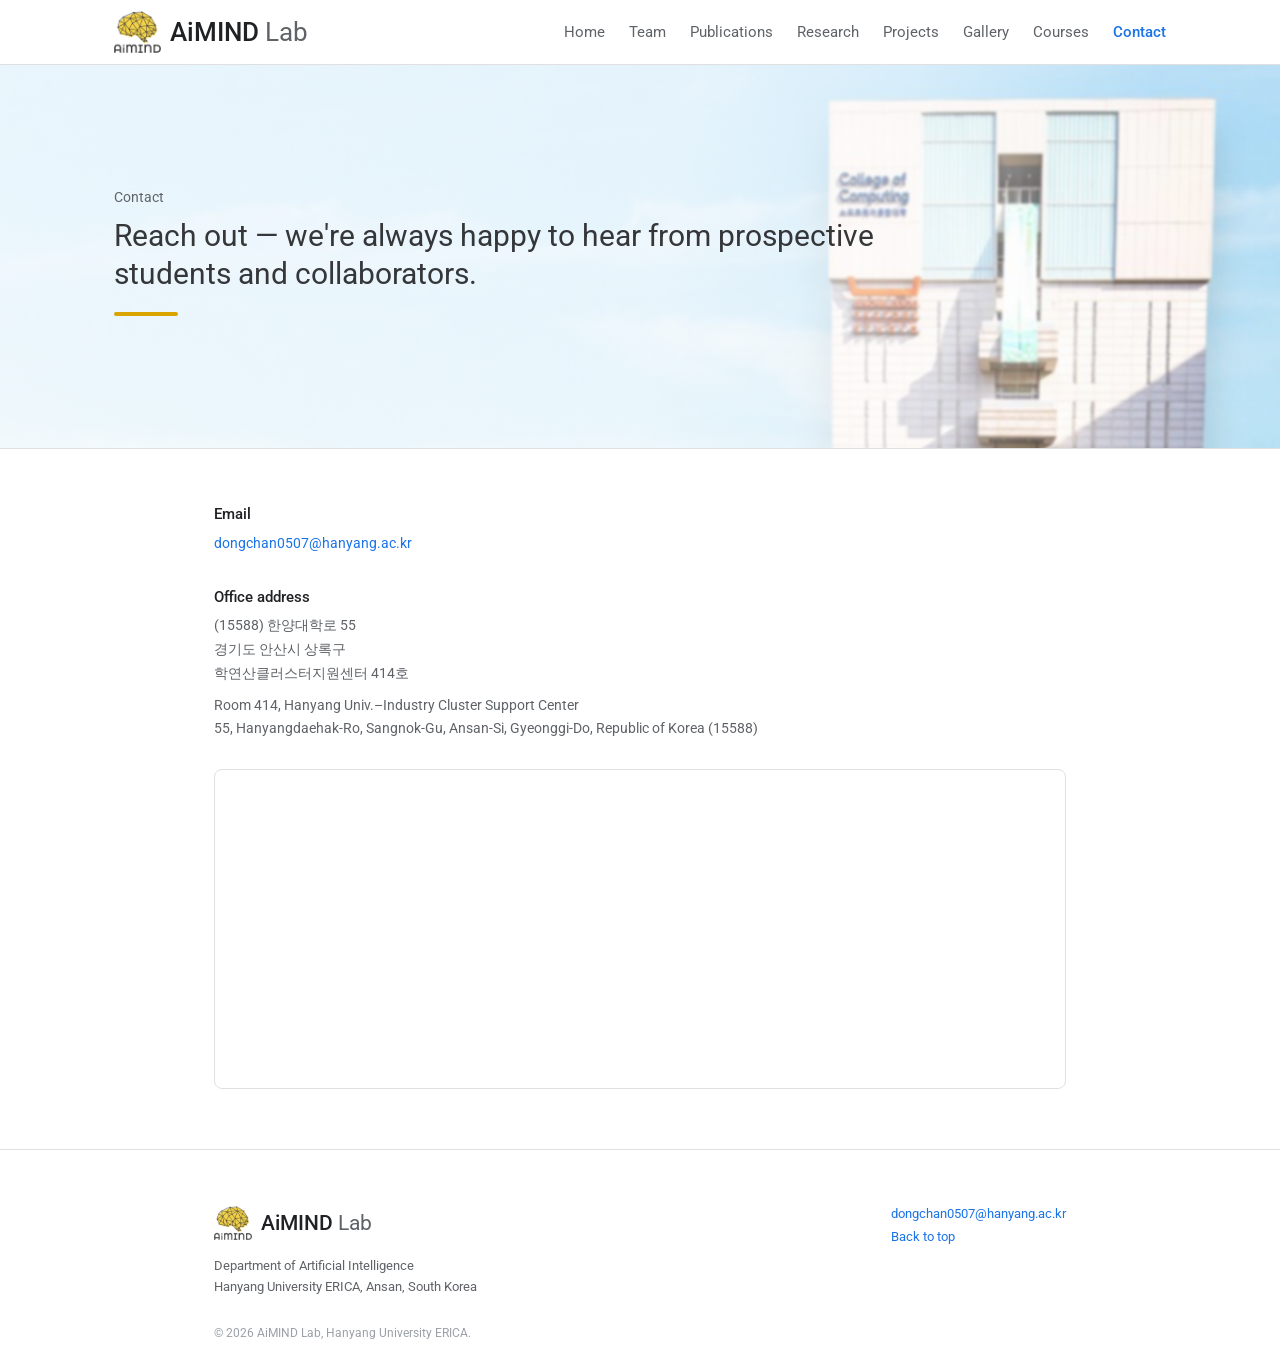
==== contact.html @ 1640345e "Initial site Static site for the AiMIND Lab homepage: 12 pages, one stylesheet, and the 48 images th" ====
<!DOCTYPE html>
<html lang="en">
<head>
<meta charset="UTF-8">
<meta name="viewport" content="width=device-width, initial-scale=1.0">
<title>Contact — AiMIND Lab</title>
<link rel="preconnect" href="https://fonts.googleapis.com">
<link rel="preconnect" href="https://fonts.gstatic.com" crossorigin>
<link href="https://fonts.googleapis.com/css2?family=Roboto:wght@400;500;700&display=swap" rel="stylesheet">
<link rel="stylesheet" href="style.css?v=20260913">
</head>
<body id="top">

<header class="nav">
  <div class="nav-inner">
    <a class="brand" href="index.html"><img src="images/logo.png" alt="AiMIND Lab logo" class="brand-logo">AiMIND<span>Lab</span></a>
    <nav class="nav-links">
      <a href="index.html">Home</a>
      <a href="team.html">Team</a>
      <div class="nav-item-dropdown" tabindex="0">
        <a href="publications.html">Publications</a>
        <div class="dropdown-menu">
          <a href="publications-journal.html">International Journal</a>
          <a href="publications-conference.html">International Conference</a>
          <a href="publications-domestic.html">Domestic Conference</a>
          <a href="publications-patent.html">Patent</a>
        </div>
      </div>
      <a href="research.html">Research</a>
      <a href="projects.html">Projects</a>
      <a href="gallery.html">Gallery</a>
      <a href="courses.html">Courses</a>
      <a href="contact.html" class="active">Contact</a>
    </nav>

  </div>
</header>

<section class="hero hero-photo" style="background-image: url('images/banner.jpg');" role="img" aria-label="Hanyang University ERICA campus banner">
  <div class="hero-inner">
    <div class="hero-text">
      <p class="hero-kicker">Contact</p>
      <h1>Reach out — we're always happy to hear from prospective students and collaborators.</h1>
      <span class="hero-accent" aria-hidden="true"></span>
    </div>
  </div>
</section>

<main>
  <section class="section section-light">
    <div class="section-inner">

      <div class="contact-block" style="margin-top:0;">
        <h3>Email</h3>
        <p><a href="mailto:dongchan0507@hanyang.ac.kr">dongchan0507@hanyang.ac.kr</a></p>
      </div>

      <div class="contact-block">
        <h3>Office address</h3>
        <p>
          (15588) 한양대학로 55<br>
          경기도 안산시 상록구<br>
          학연산클러스터지원센터 414호
        </p>
        <p>
          Room 414, Hanyang Univ.–Industry Cluster Support Center<br>
          55, Hanyangdaehak-Ro, Sangnok-Gu, Ansan-Si, Gyeonggi-Do, Republic of Korea (15588)
        </p>
      </div>

      <iframe class="map-frame" loading="lazy"
        src="https://maps-api-ssl.google.com/maps?hl=en-US&ll=37.296371,126.838963&output=embed&q=37.296371,126.838963&z=17"
        title="AiMIND Lab office location">
      </iframe>

    </div>
  </section>
</main>

<footer id="contact-footer" class="footer">
  <div class="section-inner footer-inner">
    <div>
      <p class="brand brand-footer"><img src="images/logo.png" alt="AiMIND Lab logo" class="brand-logo">AiMIND<span>Lab</span></p>
      <p class="footer-address">Department of Artificial Intelligence<br>Hanyang University ERICA, Ansan, South Korea</p>
    </div>
    <div class="footer-links">
      <a href="mailto:dongchan0507@hanyang.ac.kr">dongchan0507@hanyang.ac.kr</a>
      <a href="#top">Back to top</a>
    </div>
  </div>
  <p class="footer-copy">© 2026 AiMIND Lab, Hanyang University ERICA.</p>
</footer>

<div id="image-lightbox" class="image-lightbox" aria-hidden="true">
  <button class="lightbox-close" type="button" aria-label="Close">×</button>
  <img id="lightbox-image" src="" alt="Expanded view">
</div>
<script>
  (function () {
    const lightbox = document.getElementById('image-lightbox');
    const lightboxImage = document.getElementById('lightbox-image');
    const closeBtn = lightbox.querySelector('.lightbox-close');
    let dragState = null;

    function setOpen(src) {
      lightboxImage.src = src;
      lightbox.classList.add('is-open');
      lightbox.setAttribute('aria-hidden', 'false');
      lightboxImage.style.transform = 'translate(0,0)';
      dragState = null;
    }

    function closeLightbox() {
      lightbox.classList.remove('is-open');
      lightbox.setAttribute('aria-hidden', 'true');
      lightboxImage.src = '';
      lightboxImage.style.transform = 'translate(0,0)';
      dragState = null;
    }

    document.addEventListener('click', function (event) {
      const link = event.target.closest('a[href$=".png"], a[href$=".jpg"], a[href$=".jpeg"], a[href$=".webp"], a[href$=".gif"], a[href$=".bmp"]');
      if (!link) return;
      event.preventDefault();
      setOpen(link.href);
    });

    closeBtn.addEventListener('click', closeLightbox);
    lightbox.addEventListener('click', function (event) {
      if (event.target === lightbox) closeLightbox();
    });
    document.addEventListener('keydown', function (event) {
      if (event.key === 'Escape') closeLightbox();
    });

    lightboxImage.addEventListener('pointerdown', function (event) {
      if (!lightbox.classList.contains('is-open')) return;
      dragState = { startX: event.clientX, startY: event.clientY, dx: 0, dy: 0 };
      lightboxImage.setPointerCapture(event.pointerId);
    });

    lightboxImage.addEventListener('pointermove', function (event) {
      if (!dragState) return;
      const dx = event.clientX - dragState.startX;
      const dy = event.clientY - dragState.startY;
      dragState.dx = dx;
      dragState.dy = dy;
      lightboxImage.style.transform = `translate(${dx}px, ${dy}px)`;
    });

    lightboxImage.addEventListener('pointerup', function () {
      dragState = null;
    });
    lightboxImage.addEventListener('pointerleave', function () {
      dragState = null;
    });
  })();
</script>
</body></html>
---- style.css ----
:root {
  --paper: #FFFFFF;
  --paper-line: #E0E0E0;
  --ink: #202124;
  --ink-soft: #5F6368;
  --blue: #1A73E8;
  --blue-dark: #174EA6;
  --bg-tint: #F8F9FA;

  --font-display: "Roboto", "Segoe UI", sans-serif;
  --font-body: "Roboto", "Segoe UI", sans-serif;
}

* { box-sizing: border-box; }
/* Author `display` rules outrank the UA sheet's [hidden] rule, so scripts
   toggling el.hidden need this to actually hide grid/flex elements. */
[hidden] { display: none !important; }
html {
  scroll-behavior: smooth;
  scroll-padding-top: 88px;
}

body {
  margin: 0;
  font-family: var(--font-body);
  color: var(--ink);
  background: var(--paper);
  -webkit-font-smoothing: antialiased;
}

h1, h2, h3 {
  font-family: var(--font-display);
  margin: 0;
  line-height: 1.25;
  font-weight: 400;
}

p { margin: 0; }

a {
  color: var(--blue);
  text-decoration: none;
}
a:hover { text-decoration: underline; }

.section-inner {
  max-width: 900px;
  margin: 0 auto;
  padding: 56px 24px;
}

/* ---------- NAV ---------- */
.nav {
  position: sticky;
  top: 0;
  z-index: 50;
  background: #FFFFFF;
  border-bottom: 1px solid var(--paper-line);
}

.nav-inner {
  max-width: 1100px;
  margin: 0 auto;
  padding: 11px 24px;
  display: flex;
  align-items: center;
  justify-content: space-between;
}

.brand {
  display: inline-flex;
  align-items: center;
  font-family: var(--font-display);
  font-weight: 500;
  font-size: 26px;
  color: var(--ink);
  text-decoration: none;
}
/* "Lab" is the descriptor, "AiMIND" is the name — so Lab recedes rather than
   taking the accent colour. Blue is reserved for links/actions elsewhere. */
.brand span {
  color: var(--ink-soft);
  font-weight: 400;
  margin-left: 0.24em;   /* inline-flex eats plain whitespace */
}
.brand:hover { text-decoration: none; }

.nav-links {
  display: flex;
  gap: 24px;
  font-size: 15px;
}
.nav-links a {
  color: var(--ink-soft);
  text-decoration: none;
}
.nav-links a:hover { color: var(--blue); text-decoration: none; }
.nav-links a.active { color: var(--blue); font-weight: 500; }

.nav-cta {
  font-size: 15px;
  font-weight: 500;
  white-space: nowrap;
  padding: 9px 20px;
  background: var(--blue);
  color: #fff;
  border-radius: 4px;
}
.nav-cta:hover { background: var(--blue-dark); text-decoration: none; }

/* ---------- HERO ---------- */
.hero {
  background: var(--bg-tint);
  border-bottom: 1px solid var(--paper-line);
}

/* The banner photo sits behind the hero text, the way the original site put
   its page title on the building shot. Two stacked layers: the blurred photo,
   then a scrim that keeps the dark text readable over it. */
.hero-photo {
  position: relative;
  overflow: hidden;
  min-height: clamp(360px, 30vw, 470px);
  display: flex;
  align-items: center;
  background-size: cover;
  background-position: center 45%;
  background-repeat: no-repeat;
}
.hero-photo::before {
  content: "";
  position: absolute;
  inset: -16px;                 /* overscan so the blur cannot fade the edges */
  background-image: inherit;
  background-size: cover;
  background-position: center 45%;
  background-repeat: no-repeat;
  filter: blur(0.8px);
}
.hero-photo::after {
  content: "";
  position: absolute;
  inset: 0;
  background: linear-gradient(100deg,
              rgba(255, 255, 255, .78) 0%,
              rgba(255, 255, 255, .72) 52%,
              rgba(255, 255, 255, .55) 68%,
              rgba(255, 255, 255, .16) 86%,
              rgba(255, 255, 255, .04) 100%);
}
.hero-photo .hero-inner {
  position: relative;
  z-index: 1;
  width: 100%;
}

/* Short gold rule under the title, echoing the original site's accent. */
.hero-accent {
  display: block;
  width: 64px;
  height: 4px;
  border-radius: 2px;
  background: #D9A400;
  margin-top: 20px;
}

.hero-inner {
  max-width: 1100px;
  margin: 0 auto;
  padding: 64px 24px 72px;
  display: grid;
  grid-template-columns: 1fr;   /* single column since the hero graphic was removed */
  gap: 40px;
  align-items: center;
}

.hero-kicker {
  font-size: 14px;
  color: var(--ink-soft);
  margin-bottom: 12px;
}

.hero-photo .hero-text { max-width: 820px; }   /* stop short of the building */

.hero-text h1 {
  font-size: 30px;
  font-weight: 400;
  color: rgba(32, 33, 36, 0.9);
}

.hero-lede {
  margin-top: 20px;
  font-size: 17px;
  line-height: 1.6;
  color: var(--ink-soft);
}

/* Body copy folded in from the old "About the lab" section. */
.hero-about {
  margin-top: 16px;
  font-size: 15px;
  line-height: 1.7;
  color: var(--ink-soft);
}

.hero-actions {
  margin-top: 28px;
  display: flex;
  gap: 12px;
}

.btn {
  display: inline-block;
  padding: 10px 20px;
  border-radius: 4px;
  font-size: 14px;
  font-weight: 500;
  font-family: var(--font-body);
}
.btn:hover { text-decoration: none; }

.btn-primary {
  background: var(--blue);
  color: #fff;
}
.btn-primary:hover { background: var(--blue-dark); }

.btn-ghost {
  border: 1px solid var(--paper-line);
  color: var(--ink);
  background: #fff;
}
.btn-ghost:hover { border-color: var(--blue); color: var(--blue); }

.btn-dark {
  background: var(--blue);
  color: #fff;
}
.btn-dark:hover { background: var(--blue-dark); }

.brand-logo {
  height: 42px;
  width: auto;
  flex: none;
  margin-right: 9px;   /* not `gap` — that would also split AiMIND from Lab */
}


/* ---------- SECTIONS ---------- */
.section-light { background: var(--paper); }
.section-dark  { background: var(--paper); }

.eyebrow {
  font-size: 13px;
  font-weight: 500;
  color: var(--blue);
  margin-bottom: 10px;
}
.eyebrow-light { color: var(--blue); }

.section-title {
  font-size: 26px;
  font-weight: 500;
  max-width: 26ch;
  color: var(--ink);
}
.section-title-light { color: var(--ink); }
.section-title-dark { color: var(--ink); }

.section-body {
  margin-top: 18px;
  font-size: 15px;
  line-height: 1.7;
  color: var(--ink-soft);
  max-width: 65ch;
}
.section-body-dark { color: var(--ink-soft); }

/* ---------- RESEARCH GRID (card style like the original) ---------- */
.research-list {
  margin-top: 36px;
  display: grid;
  grid-template-columns: repeat(2, 1fr);
  gap: 20px;
  border-top: none;
}

.research-row {
  display: block;
  padding: 0 0 24px;
  border: 1px solid var(--paper-line);
  border-radius: 8px;
  background: #fff;
  overflow: hidden;
}

.research-img {
  width: 100%;
  height: 200px;
  object-fit: contain;
  background: #fff;   /* the illustrations are white; a tint showed as grey bands */
  display: block;
  margin-bottom: 18px;
}

.research-row .research-body {
  padding: 0 24px;
}

.research-tag {
  display: inline-block;
  font-family: var(--font-display);
  font-size: 13px;
  font-weight: 500;
  color: var(--blue);
  letter-spacing: 0.02em;
  margin-bottom: 8px;
}

.research-tag-row {
  display: flex;
  align-items: center;
  flex-wrap: wrap;
  gap: 8px;
  margin-bottom: 10px;
}

.research-area-head h2 {
  display: inline-flex;
  align-items: center;
  gap: 10px;
  flex-wrap: wrap;
}

.research-body h3 {
  font-size: 17px;
  font-weight: 500;
  color: var(--ink);
}

.research-body p {
  margin-top: 8px;
  font-size: 14px;
  line-height: 1.6;
  color: var(--ink-soft);
}

/* ---------- RESEARCH DETAIL PAGE ---------- */
.research-area { padding: 52px 0 44px; }
/* Clear rule between the four areas — --paper-line is too faint at this scale. */
.research-area + .research-area { border-top: 2px solid #CFD4DA; }
.research-area:first-of-type { padding-top: 4px; }
.research-area:last-of-type { padding-bottom: 8px; }

.research-area-head .research-tag { margin-bottom: 10px; }
.research-area-head .research-tag-row {
  margin-bottom: 8px;
}
.research-area-head h2 {
  font-size: 24px;
  font-weight: 500;
  color: var(--ink);
}
.research-area-lede {
  margin-top: 10px;
  font-size: 15px;
  line-height: 1.65;
  color: var(--ink-soft);
  max-width: 62ch;
}

.research-area-featured {
  padding: 24px 22px 16px;
  border: 1px solid rgba(17, 67, 120, 0.12);
  border-radius: 14px;
  background: linear-gradient(180deg, rgba(17, 67, 120, 0.025), rgba(17, 67, 120, 0.01));
}

/* A plain label, not a badge: the filled gold pill was the only decorated
   element on a page whose other tags are flat text, so it read as an
   ornament rather than as information. The rule before it does the
   separating that the pill shape used to. */
.research-tag-flagship {
  display: inline-block;
  font-size: 12px;
  font-weight: 500;
  letter-spacing: 0.08em;
  text-transform: uppercase;
  color: var(--ink-soft);
  border-left: 1px solid var(--paper-line);
  padding-left: 9px;
}

/* Illustration beside the topic list rather than floating above it. */
.research-area-main {
  display: grid;
  grid-template-columns: 175px 1fr;
  gap: 28px;
  align-items: start;
  margin-top: 26px;
}
.research-lead {
  width: 100%;
  max-height: 190px;
  object-fit: contain;
  object-position: top left;
  display: block;
  border-radius: 8px;
  background: #fff;
}

.research-topics {
  display: flex;
  flex-direction: column;
  gap: 22px;
}
.research-topic-with-visual {
  display: none;
}
.research-topic h3 {
  font-size: 14px;
  font-weight: 500;
  color: var(--ink);
  padding-left: 10px;
  border-left: 3px solid var(--blue);
  margin-bottom: 10px;
}
.research-topics ul {
  list-style: none;
  margin: 0;
  padding: 0;
}
.research-topics li {
  position: relative;
  padding: 4px 0 4px 15px;
  font-size: 14px;
  line-height: 1.6;
  color: var(--ink);
}
/* A small dot instead of the old full-width hairline between every item. */
.research-topics li::before {
  content: "";
  position: absolute;
  left: 2px;
  top: 12px;
  width: 4px;
  height: 4px;
  border-radius: 50%;
  background: var(--blue);
  opacity: .55;
}

/* Supporting figures for an area. Click one to open it full size. */
.research-figs {
  display: grid;
  grid-template-columns: repeat(auto-fill, minmax(230px, 1fr));
  gap: 20px;
  margin: 30px 0 8px;
}
.research-figs figure { margin: 0; }
.research-figs a {
  display: block;
  border: 1px solid var(--paper-line);
  border-radius: 6px;
  overflow: hidden;
  background: #fff;
  line-height: 0;
}
.research-figs a:hover { border-color: var(--blue); text-decoration: none; }
.research-figs img {
  display: block;
  width: 100%;
  height: 160px;
  object-fit: contain;
  background: #fff;
}
.research-figs figcaption {
  margin-top: 8px;
  font-size: 12px;
  line-height: 1.5;
  color: var(--ink-soft);
}

@media (max-width: 760px) {
  .research-area-main { grid-template-columns: 1fr; gap: 20px; }
  .research-lead { max-width: 240px; max-height: 220px; }
}

.image-lightbox {
  position: fixed;
  inset: 0;
  display: none;
  align-items: center;
  justify-content: center;
  padding: 24px;
  background: rgba(17, 24, 39, 0.72);
  z-index: 200;
}
.image-lightbox.is-open {
  display: flex;
}
.image-lightbox img {
  max-width: min(90vw, 1100px);
  max-height: 88vh;
  object-fit: contain;
  border-radius: 12px;
  background: #fff;
  box-shadow: 0 30px 80px rgba(0, 0, 0, 0.33);
  user-select: none;
  cursor: grab;
}
.image-lightbox img:active {
  cursor: grabbing;
}
.lightbox-close {
  position: absolute;
  top: 22px;
  right: 22px;
  border: 0;
  background: rgba(255,255,255,0.12);
  color: #fff;
  width: 40px;
  height: 40px;
  border-radius: 50%;
  font-size: 28px;
  line-height: 1;
  cursor: pointer;
}

/* ---------- TIMELINE (simple list like the original news feed) ---------- */
.timeline {
  margin-top: 32px;
  border-left: none;
  padding-left: 0;
}

.timeline-item {
  display: grid;
  grid-template-columns: 100px 1fr;
  gap: 20px;
  padding: 12px 0;
  border-bottom: 1px solid var(--paper-line);
  position: relative;
}
.timeline-item::before { content: none; }

.timeline-date {
  font-family: var(--font-display);
  font-size: 13px;
  font-weight: 500;
  color: var(--ink-soft);
  white-space: nowrap;
}

.timeline-body p {
  font-size: 14px;
  line-height: 1.6;
  color: var(--ink);
  max-width: 62ch;
  margin-top: 5px;
}

/* ---------- NEWS CATEGORIES ---------- */
.news-filters {
  display: flex;
  flex-wrap: wrap;
  gap: 8px;
  margin-top: 26px;
}
/* Chips and the show-all button only do something with JS, so the script
   reveals them; without it every item is already visible. */
.news-filters, .news-more { display: none; }
.js-news .news-filters { display: flex; }
.js-news .news-more { display: inline-block; }

.news-filter {
  border: 1px solid var(--paper-line);
  border-radius: 16px;
  background: #fff;
  color: var(--ink-soft);
  font-family: var(--font-body);
  font-size: 13px;
  padding: 6px 14px;
  cursor: pointer;
  transition: border-color .15s, color .15s, background .15s;
}
.news-filter span {
  font-size: 11px;
  color: var(--ink-soft);
  margin-left: 5px;
  font-variant-numeric: tabular-nums;
}
.news-filter:hover { border-color: var(--blue); color: var(--blue); }
.news-filter.is-active {
  background: var(--blue);
  border-color: var(--blue);
  color: #fff;
}
.news-filter.is-active span { color: rgba(255, 255, 255, .8); }

.news-tag {
  display: inline-block;
  font-size: 11px;
  font-weight: 500;
  padding: 2px 8px;
  border-radius: 3px;
  letter-spacing: .01em;
}
.news-tag-funding { background: #E8F0FE; color: #1747A6; }
.news-tag-people  { background: #E4F5EA; color: #0B6B3A; }
.news-tag-paper   { background: #F3E8FD; color: #6A1B9A; }
.news-tag-award   { background: #FDF0E0; color: #A8530B; }
.news-tag-talk    { background: #FCE7EF; color: #A01247; }
.news-tag-lab     { background: #EFF1F3; color: #47494D; }

.news-more {
  margin-top: 22px;
  border: 1px solid var(--paper-line);
  border-radius: 4px;
  background: #fff;
  color: var(--ink);
  font-family: var(--font-body);
  font-size: 14px;
  font-weight: 500;
  padding: 9px 18px;
  cursor: pointer;
}
.news-more:hover { border-color: var(--blue); color: var(--blue); }

.news-link {
  font-size: 13px;
  font-weight: 500;
  white-space: nowrap;
}

.news-empty {
  margin-top: 24px;
  font-size: 14px;
  color: var(--ink-soft);
}

/* ---------- POSITIONS BAND ---------- */
.section-accent {
  background: var(--bg-tint);
  border-top: 1px solid var(--paper-line);
  border-bottom: 1px solid var(--paper-line);
}
.positions-inner { padding-top: 56px; padding-bottom: 56px; }
.positions-inner .btn-dark { margin-top: 22px; }

/* ---------- FOOTER ---------- */
.footer {
  background: #fff;
  color: var(--ink-soft);
  border-top: 1px solid var(--paper-line);
}

.footer-inner {
  display: flex;
  justify-content: space-between;
  align-items: flex-start;
  flex-wrap: wrap;
  gap: 32px;
  padding-bottom: 28px;
}

.brand-footer { color: var(--ink); font-size: 21px; }
.brand-footer .brand-logo { height: 34px; }
.brand-footer span { color: var(--ink-soft); }

.footer-address {
  margin-top: 12px;
  font-size: 13px;
  line-height: 1.6;
  color: var(--ink-soft);
}

.footer-links {
  display: flex;
  flex-direction: column;
  gap: 8px;
  font-size: 13px;
}

.footer-copy {
  max-width: 900px;
  margin: 0 auto;
  padding: 0 24px 28px;
  font-size: 12px;
  color: #9AA0A6;
}

/* ---------- RESPONSIVE ---------- */
/* The nav links are still shown down to 860px, and the enlarged logo/type does
   not fit alongside them in that band — scale it back just there. */
@media (max-width: 1100px) {
  .brand { font-size: 21px; }
  .brand-logo { height: 34px; margin-right: 7px; }
  .nav-links { gap: 15px; font-size: 14px; }
  .nav-cta { font-size: 14px; padding: 8px 14px; }
}

@media (max-width: 860px) {
  .hero-inner { grid-template-columns: 1fr; padding-top: 48px; }
  .hero-text h1 { font-size: 32px; }
  .nav-links { display: none; }
  .research-list { grid-template-columns: 1fr; }
  .timeline-item { grid-template-columns: 84px 1fr; gap: 14px; }
}

@media (prefers-reduced-motion: reduce) {
  html { scroll-behavior: auto; }
}

/* ---------- PAGE HERO (subpages) ---------- */
.page-hero {
  background: var(--bg-tint);
  border-bottom: 1px solid var(--paper-line);
  padding: 48px 0 8px;
}
.page-hero h1 {
  /* Larger and lighter: 400 is the lightest weight loaded, and the ink is
     softened off full --ink so the title reads as a heading, not a shout. */
  font-size: clamp(34px, 4vw, 46px);
  font-weight: 400;
  color: #494D52;
  letter-spacing: -0.015em;
}
.page-hero p {
  margin-top: 12px;
  font-size: 16px;
  color: var(--ink-soft);
}

/* ---------- NAV DROPDOWN ---------- */
.nav-item-dropdown { position: relative; }
/* The menu is offset 14px below the trigger. Without this bridge the pointer
   leaves .nav-item-dropdown while crossing that gap, :hover drops, and the menu
   disappears before it can be clicked. The bridge is part of the container, so
   hovering it keeps the container hovered. */
.nav-item-dropdown::after {
  content: "";
  position: absolute;
  top: 100%;
  left: -14px;
  width: 190px;
  height: 16px;
}
.dropdown-menu {
  display: none;
  position: absolute;
  top: 100%;
  left: -14px;
  margin-top: 14px;
  background: #fff;
  border: 1px solid var(--paper-line);
  border-radius: 6px;
  padding: 6px 0;
  min-width: 190px;
  z-index: 60;
}
.nav-item-dropdown:hover .dropdown-menu,
.nav-item-dropdown:focus-within .dropdown-menu { display: block; }
.dropdown-menu a {
  display: block;
  padding: 9px 16px;
  font-size: 14px;
  color: var(--ink-soft);
}
.dropdown-menu a:hover { color: var(--blue); text-decoration: none; background: var(--bg-tint); }

/* ---------- SECTION HEADING (reused across subpages) ---------- */
.subsection-heading {
  font-size: 18px;
  font-weight: 500;
  color: var(--ink);
  margin-top: 48px;
  padding-bottom: 10px;
  border-bottom: 1px solid var(--paper-line);
}
.subsection-heading:first-of-type { margin-top: 36px; }

/* ---------- TEAM ---------- */
.team-grid {
  display: grid;
  grid-template-columns: repeat(auto-fill, minmax(230px, 1fr));
  gap: 22px;
  margin-top: 28px;
}
.team-card {
  border: 1px solid var(--paper-line);
  border-radius: 8px;
  overflow: hidden;
  background: #fff;
}
/* Portraits are square, circle-cropped PNGs with transparent corners,
   so they render as centred avatars rather than a full-width banner crop. */
.team-card img {
  display: block;
  width: 150px;
  height: 150px;
  margin: 24px auto 4px;
  border-radius: 50%;
  object-fit: cover;
  background: #fff;
}
.team-card-body { padding: 16px 18px 20px; }
.team-role {
  font-size: 12px;
  color: var(--blue);
  font-weight: 500;
  margin-bottom: 6px;
}
.team-card h3 { font-size: 16px; font-weight: 500; }
.team-meta {
  font-size: 13px;
  color: var(--ink-soft);
  margin-top: 8px;
  line-height: 1.6;
}
.team-meta-item {
  display: flex;
  align-items: flex-start;
  gap: 8px;
  margin-top: 4px;
}
.team-meta-item .team-icon {
  width: 16px;
  min-width: 16px;
  text-align: center;
  color: var(--blue);
  font-size: 13px;
  line-height: 1.8;
}
.team-links { margin-top: 10px; }
.team-links a { font-size: 13px; margin-right: 14px; }

/* ---------- PUBLICATIONS ---------- */
.pub-item {
  padding: 16px 0;
  border-bottom: 1px solid var(--paper-line);
}
.pub-id {
  font-size: 12px;
  color: var(--blue);
  font-weight: 500;
  font-family: var(--font-display);
}
.pub-title { font-size: 15px; font-weight: 500; margin-top: 4px; color: var(--ink); }
/* English patent title under the Korean one. */
.pub-title-en {
  font-size: 13px;
  line-height: 1.5;
  color: var(--ink-soft);
  margin-top: 3px;
}
.pub-authors { font-size: 13px; color: var(--ink-soft); margin-top: 4px; }
.pub-venue { font-size: 13px; color: var(--ink-soft); font-style: italic; margin-top: 2px; }
.pub-link { font-size: 13px; margin-top: 4px; display: inline-block; }

/* Figures sit small in a left-hand column next to the entry text, the way the
   previous site laid them out. Click a thumbnail to open it full size. */
.pub-item-fig {
  display: grid;
  grid-template-columns: 250px 1fr;
  gap: 20px;
  align-items: start;
}
/* Figures sit in a row, not a column: an entry with a cover *and* a figure was
   twice as tall as every other row when they stacked. */
.pub-figure {
  display: flex;
  flex-direction: row;
  align-items: flex-start;
  gap: 8px;
}
.pub-figure > .pub-thumb {
  flex: 1 1 auto;
  min-width: 0;
}
/* The cover is a portrait page and stays narrow, leaving the paper's own
   figure the larger share of the column. */
.pub-cover {
  flex: 0 0 84px;
  display: flex;
  flex-direction: column;
  gap: 5px;
}
.pub-thumb {
  display: block;
  border: 1px solid var(--paper-line);
  border-radius: 4px;
  background: #fff;
  overflow: hidden;
  line-height: 0;
}
.pub-thumb:hover { border-color: var(--blue); text-decoration: none; }
.pub-thumb img {
  display: block;
  width: 100%;
  height: auto;
}
/* An issue cover is a portrait page, so it gets a little more room and a label. */
.pub-thumb-cover img { background: #fff; }

.pub-cover-note {
  align-self: flex-start;   /* flex items stretch by default; keep the badge tight */
  margin-top: -2px;
  padding: 2px 7px;
  border-radius: 3px;
  background: var(--blue);
  color: #fff;
  font-size: 11px;
  font-weight: 500;
}

@media (max-width: 720px) {
  .pub-item-fig { grid-template-columns: 1fr; }
  .pub-figure { flex-wrap: wrap; max-width: 320px; }
}

/* Publications hub: one card per channel, each linking to its own page. */
.pub-channels {
  display: grid;
  grid-template-columns: repeat(auto-fit, minmax(340px, 1fr));
  gap: 18px;
  margin-top: 8px;
}
.pub-channel {
  display: block;
  padding: 22px 22px 20px;
  border: 1px solid var(--paper-line);
  border-radius: 8px;
  background: #fff;
  color: inherit;
  text-decoration: none;
  transition: border-color .15s, box-shadow .15s;
}
.pub-channel:hover {
  border-color: var(--blue);
  box-shadow: 0 2px 10px rgba(26, 115, 232, .10);
  text-decoration: none;
}
.pub-channel-count {
  font-family: var(--font-display);
  font-size: 30px;
  font-weight: 700;
  line-height: 1;
  color: var(--blue);
}
.pub-channel h3 {
  font-size: 16px;
  font-weight: 500;
  color: var(--ink);
  margin-top: 10px;
}
.pub-channel p {
  font-size: 13px;
  line-height: 1.6;
  color: var(--ink-soft);
  margin-top: 8px;
}
.pub-channel-go {
  display: inline-block;
  margin-top: 14px;
  font-size: 13px;
  font-weight: 500;
  color: var(--blue);
}

/* ---------- SIMPLE LISTS (projects / courses) ---------- */
.simple-list { list-style: none; padding: 0; margin-top: 20px; }
.simple-list li {
  padding: 14px 0;
  border-bottom: 1px solid var(--paper-line);
  font-size: 14px;
  line-height: 1.7;
  color: var(--ink);
}
.simple-list li:last-child { border-bottom: none; }

.course-year {
  font-size: 20px;
  font-weight: 500;
  margin-top: 36px;
  color: var(--ink);
}

/* ---------- GALLERY ---------- */
.gallery-entry { margin-top: 44px; }
.gallery-entry h3 { font-size: 17px; font-weight: 500; color: var(--ink); }
.gallery-entry .gallery-date { font-size: 13px; color: var(--ink-soft); margin-top: 4px; }
.gallery-entry p.gallery-desc { margin-top: 10px; font-size: 14px; line-height: 1.6; color: var(--ink-soft); }
/* One photo at a time, with arrows. The viewport is a scroll-snap strip so it
   stays swipeable (and scrollable) even if the script does not run. */
.gallery-carousel {
  position: relative;
  margin-top: 16px;
  border: 1px solid var(--paper-line);
  border-radius: 8px;
  background: #fff;
  overflow: hidden;
}
.carousel-viewport {
  display: flex;
  overflow-x: auto;
  scroll-snap-type: x mandatory;
  scroll-behavior: smooth;
  -webkit-overflow-scrolling: touch;
  scrollbar-width: none;
}
.carousel-viewport::-webkit-scrollbar { display: none; }

.carousel-slide {
  flex: 0 0 100%;
  scroll-snap-align: center;
  display: flex;
  align-items: center;
  justify-content: center;
  height: clamp(280px, 34vw, 460px);
  background: #fff;
}
.carousel-slide img {
  max-width: 100%;
  max-height: 100%;
  width: auto;
  height: auto;
  display: block;
  border: 0;
  border-radius: 0;
}

.carousel-btn {
  position: absolute;
  top: 50%;
  transform: translateY(-50%);
  width: 38px;
  height: 38px;
  border: 1px solid var(--paper-line);
  border-radius: 50%;
  background: rgba(255, 255, 255, .92);
  color: var(--ink);
  font-size: 22px;
  line-height: 1;
  cursor: pointer;
  display: flex;
  align-items: center;
  justify-content: center;
  padding: 0 0 2px;
  transition: border-color .15s, color .15s, opacity .15s;
}
.carousel-btn:hover:not(:disabled) { border-color: var(--blue); color: var(--blue); }
.carousel-btn:disabled { opacity: .3; cursor: default; }
.carousel-prev { left: 12px; }
.carousel-next { right: 12px; }

.carousel-status {
  position: absolute;
  bottom: 10px;
  left: 50%;
  transform: translateX(-50%);
  padding: 3px 10px;
  border-radius: 11px;
  background: rgba(32, 33, 36, .78);
  color: #fff;
  font-size: 12px;
  font-variant-numeric: tabular-nums;
}

/* A single-photo entry needs no controls. */
.gallery-carousel[data-count="1"] .carousel-btn,
.gallery-carousel[data-count="1"] .carousel-status { display: none; }

/* ---------- CONTACT ---------- */
.contact-block { margin-top: 32px; }
.contact-block h3 { font-size: 15px; font-weight: 500; color: var(--ink); }
.contact-block p { margin-top: 8px; font-size: 14px; line-height: 1.7; color: var(--ink-soft); }
.map-frame {
  width: 100%;
  height: 320px;
  border: 1px solid var(--paper-line);
  border-radius: 8px;
  margin-top: 28px;
}

@media (max-width: 860px) {
  .team-grid { grid-template-columns: repeat(auto-fill, minmax(150px, 1fr)); }
}
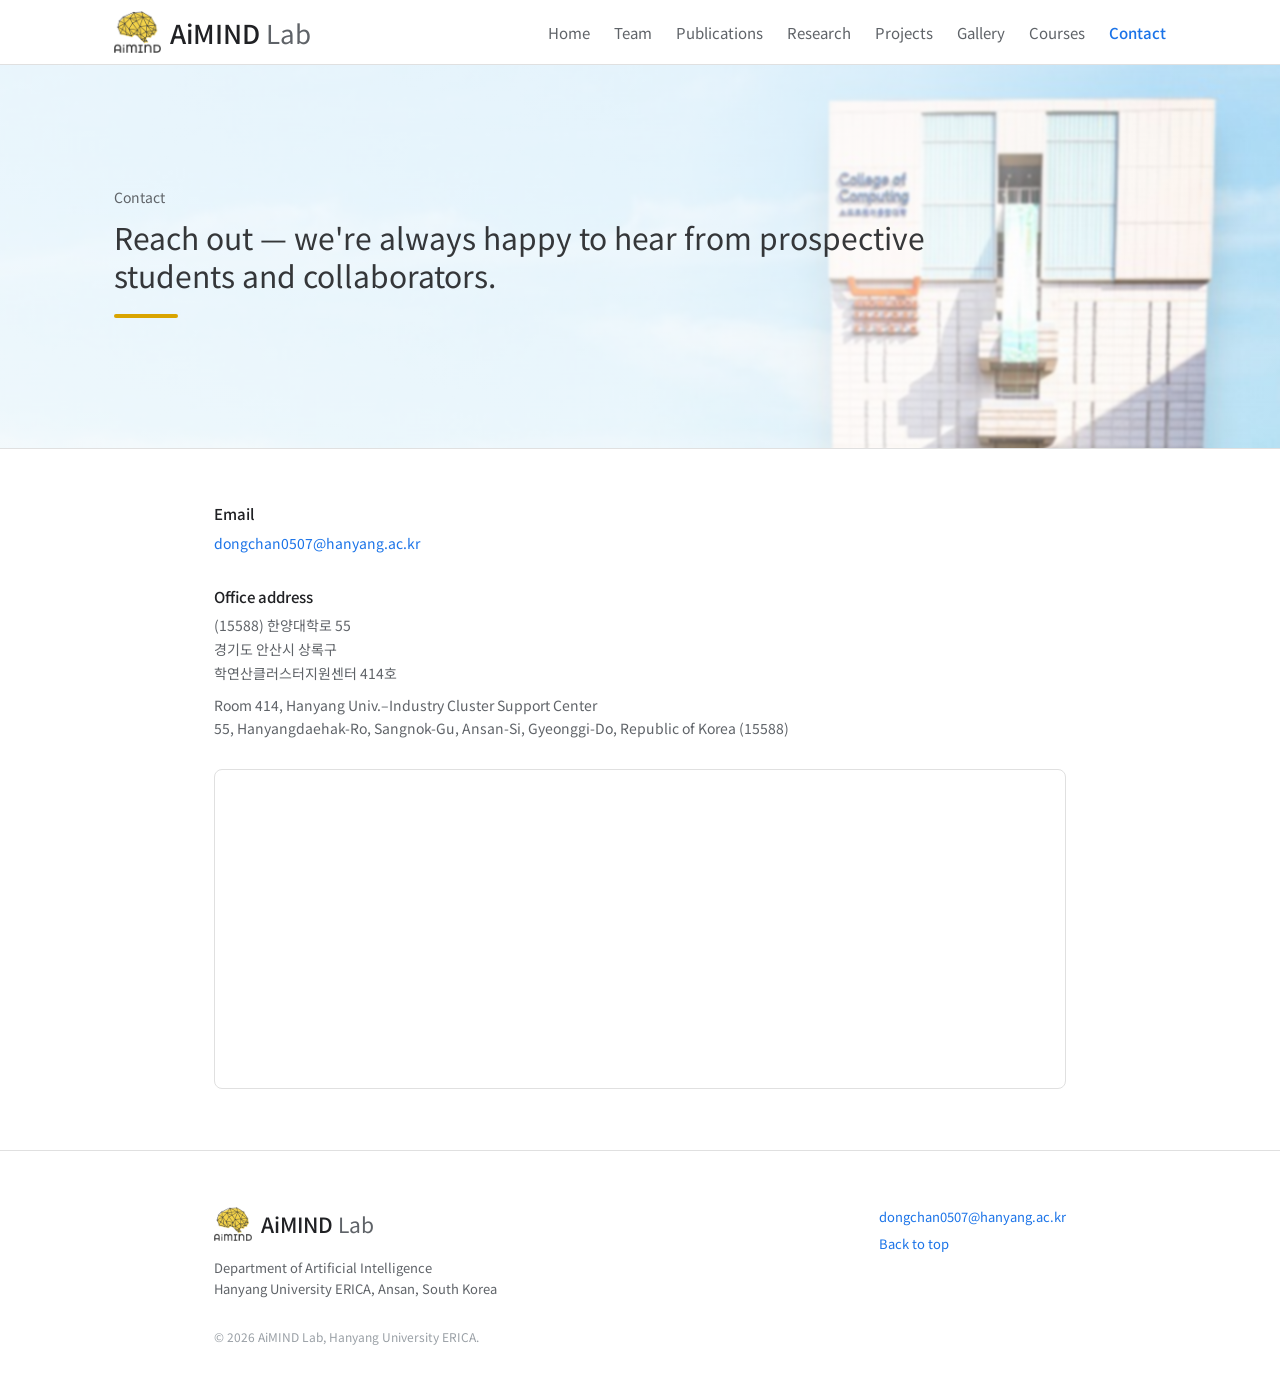
==== commit fb04dc25: "Switch the site font to Noto Sans KR Roboto carries no Hangul, so every Korean string on the site --" ====
--- a/contact.html
+++ b/contact.html
@@ -6,8 +6,8 @@
 <title>Contact — AiMIND Lab</title>
 <link rel="preconnect" href="https://fonts.googleapis.com">
 <link rel="preconnect" href="https://fonts.gstatic.com" crossorigin>
-<link href="https://fonts.googleapis.com/css2?family=Roboto:wght@400;500;700&display=swap" rel="stylesheet">
-<link rel="stylesheet" href="style.css?v=20260913">
+<link href="https://fonts.googleapis.com/css2?family=Noto+Sans+KR:wght@400;500;700&display=swap" rel="stylesheet">
+<link rel="stylesheet" href="style.css?v=20260914">
 </head>
 <body id="top">
 
--- a/style.css
+++ b/style.css
@@ -7,8 +7,11 @@
   --blue-dark: #174EA6;
   --bg-tint: #F8F9FA;
 
-  --font-display: "Roboto", "Segoe UI", sans-serif;
-  --font-body: "Roboto", "Segoe UI", sans-serif;
+  /* One family for Latin and Hangul both, so a sentence mixing the two never
+     switches typeface mid-line. Roboto carries no Hangul at all, which left
+     Korean text falling back to whatever each OS supplied. */
+  --font-display: "Noto Sans KR", "Apple SD Gothic Neo", "Malgun Gothic", sans-serif;
+  --font-body: "Noto Sans KR", "Apple SD Gothic Neo", "Malgun Gothic", sans-serif;
 }
 
 * { box-sizing: border-box; }
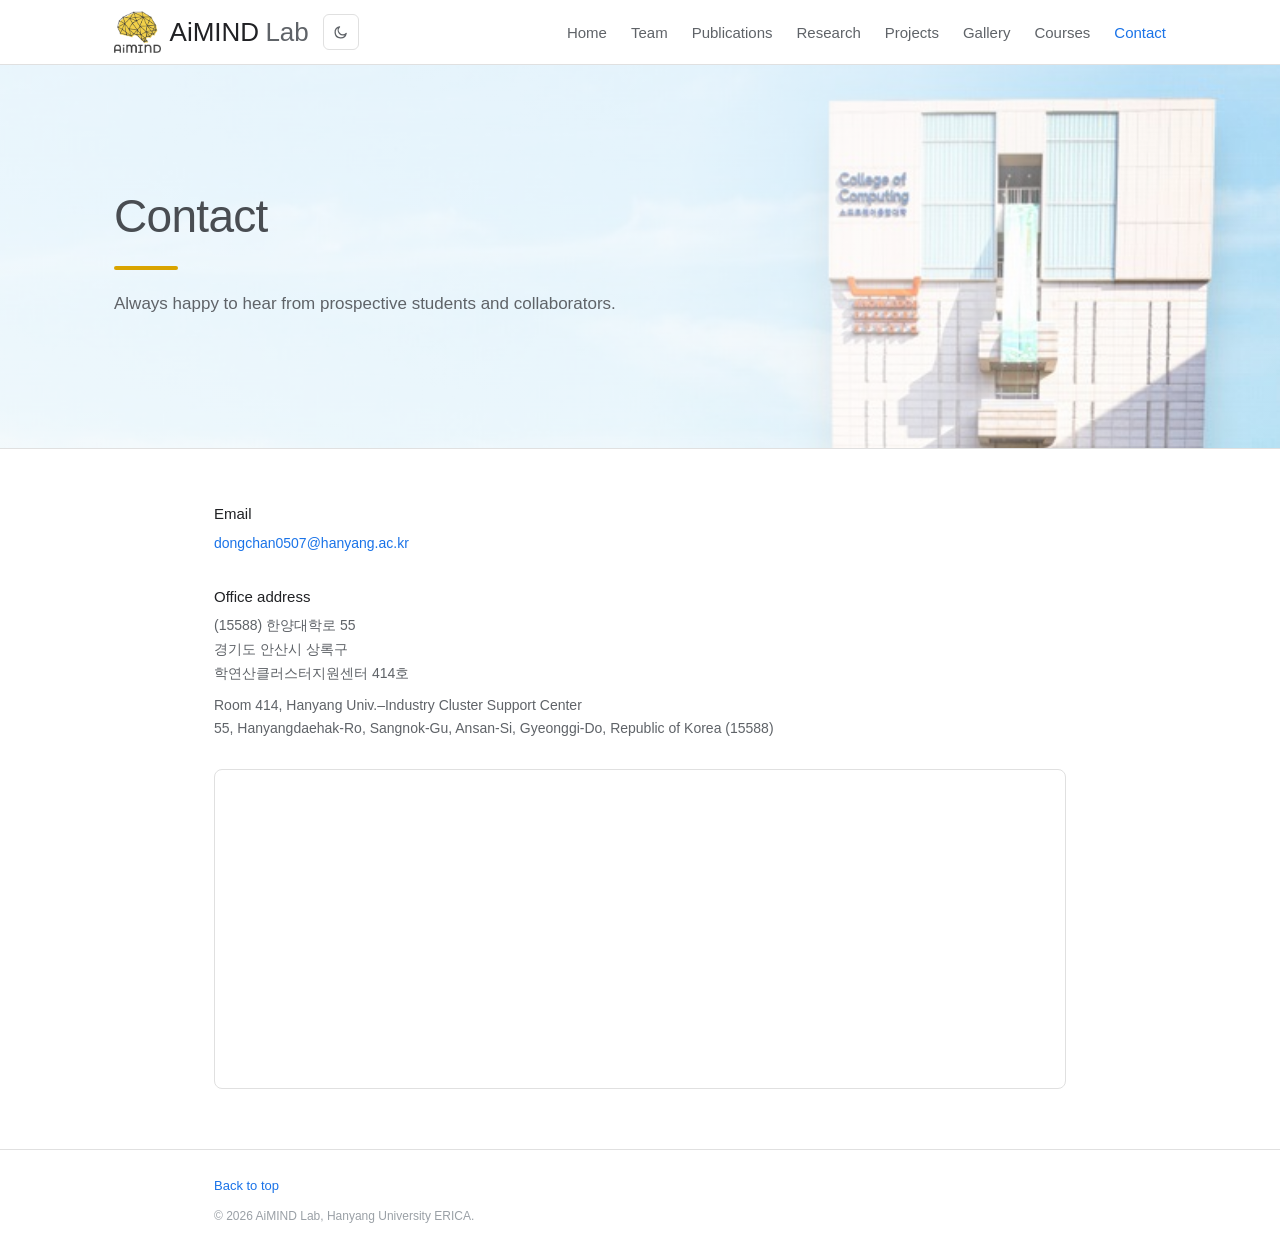
==== commit 18e15498: "Add a dark theme, a mobile menu, and a pass over type and layout Several rounds of design work, land" ====
--- a/contact.html
+++ b/contact.html
@@ -4,17 +4,38 @@
 <meta charset="UTF-8">
 <meta name="viewport" content="width=device-width, initial-scale=1.0">
 <title>Contact — AiMIND Lab</title>
-<link rel="preconnect" href="https://fonts.googleapis.com">
-<link rel="preconnect" href="https://fonts.gstatic.com" crossorigin>
-<link href="https://fonts.googleapis.com/css2?family=Noto+Sans+KR:wght@400;500;700&display=swap" rel="stylesheet">
-<link rel="stylesheet" href="style.css?v=20260914">
+<script>
+  /* Runs before the stylesheet paints anything, so the saved theme is already
+     on <html> and a dark-mode visitor never sees a white flash. Kept inline
+     and tiny for that reason -- an external file would be a second round trip.
+     localStorage throws in some privacy modes, hence the try. */
+  (function () {
+    var t;
+    try { t = localStorage.getItem('theme'); } catch (e) {}
+    if (t !== 'dark' && t !== 'light') {
+      t = window.matchMedia && window.matchMedia('(prefers-color-scheme: dark)').matches ? 'dark' : 'light';
+    }
+    document.documentElement.setAttribute('data-theme', t);
+  })();
+</script>
+<link rel="preconnect" href="https://cdn.jsdelivr.net" crossorigin>
+<link rel="stylesheet" href="https://cdn.jsdelivr.net/gh/orioncactus/pretendard@v1.3.9/dist/web/variable/pretendardvariable-dynamic-subset.css">
+<link rel="stylesheet" href="style.css?v=20260914x">
 </head>
 <body id="top">
 
 <header class="nav">
   <div class="nav-inner">
-    <a class="brand" href="index.html"><img src="images/logo.png" alt="AiMIND Lab logo" class="brand-logo">AiMIND<span>Lab</span></a>
-    <nav class="nav-links">
+    <a class="brand" href="index.html"><img src="images/logo-full.png" alt="AiMIND Lab logo" class="brand-logo brand-logo-light"><img src="images/logo-full-dark.png" alt="" aria-hidden="true" class="brand-logo brand-logo-dark">AiMIND<span>Lab</span></a>
+    <button class="theme-toggle" type="button" aria-label="Switch theme">
+      <svg class="icon-moon" width="16" height="16" viewBox="0 0 20 20" fill="none" stroke="currentColor" stroke-width="1.6" stroke-linecap="round" stroke-linejoin="round"><path d="M16.5 11.8A7 7 0 1 1 8.2 3.5a5.6 5.6 0 0 0 8.3 8.3z"/></svg>
+      <svg class="icon-sun" width="16" height="16" viewBox="0 0 20 20" fill="none" stroke="currentColor" stroke-width="1.6" stroke-linecap="round"><circle cx="10" cy="10" r="3.6"/><path d="M10 1.6v2M10 16.4v2M1.6 10h2M16.4 10h2M4.1 4.1l1.4 1.4M14.5 14.5l1.4 1.4M15.9 4.1l-1.4 1.4M5.5 14.5l-1.4 1.4"/></svg>
+    </button>
+    <button class="nav-toggle" type="button" aria-label="Menu" aria-expanded="false" aria-controls="nav-links">
+      <svg class="icon-open" width="19" height="19" viewBox="0 0 22 22" fill="none" stroke="currentColor" stroke-width="1.8" stroke-linecap="round"><path d="M3 6h16M3 11h16M3 16h16"/></svg>
+      <svg class="icon-close" width="19" height="19" viewBox="0 0 22 22" fill="none" stroke="currentColor" stroke-width="1.8" stroke-linecap="round"><path d="M5 5l12 12M17 5L5 17"/></svg>
+    </button>
+    <nav class="nav-links" id="nav-links">
       <a href="index.html">Home</a>
       <a href="team.html">Team</a>
       <div class="nav-item-dropdown" tabindex="0">
@@ -39,9 +60,9 @@
 <section class="hero hero-photo" style="background-image: url('images/banner.jpg');" role="img" aria-label="Hanyang University ERICA campus banner">
   <div class="hero-inner">
     <div class="hero-text">
-      <p class="hero-kicker">Contact</p>
-      <h1>Reach out — we're always happy to hear from prospective students and collaborators.</h1>
+      <h1 class="page-title">Contact</h1>
       <span class="hero-accent" aria-hidden="true"></span>
+      <p class="hero-lede">Always happy to hear from prospective students and collaborators.</p>
     </div>
   </div>
 </section>
@@ -79,12 +100,7 @@
 
 <footer id="contact-footer" class="footer">
   <div class="section-inner footer-inner">
-    <div>
-      <p class="brand brand-footer"><img src="images/logo.png" alt="AiMIND Lab logo" class="brand-logo">AiMIND<span>Lab</span></p>
-      <p class="footer-address">Department of Artificial Intelligence<br>Hanyang University ERICA, Ansan, South Korea</p>
-    </div>
     <div class="footer-links">
-      <a href="mailto:dongchan0507@hanyang.ac.kr">dongchan0507@hanyang.ac.kr</a>
       <a href="#top">Back to top</a>
     </div>
   </div>
@@ -156,4 +172,37 @@
     });
   })();
 </script>
+<script>
+  /* The toggle only exists below 860px; above that the links are on the bar and
+     this never runs. aria-expanded is kept in sync so the button announces its
+     state rather than just looking different. */
+  (function () {
+    var inner = document.querySelector('.nav-inner');
+    var btn = inner && inner.querySelector('.nav-toggle');
+    if (!btn) return;
+    btn.addEventListener('click', function () {
+      var open = inner.classList.toggle('is-open');
+      btn.setAttribute('aria-expanded', open ? 'true' : 'false');
+    });
+    /* A resize past the breakpoint leaves the panel open but unstyled, so drop
+       the state whenever the layout goes back to the wide one. */
+    window.addEventListener('resize', function () {
+      if (window.innerWidth > 860 && inner.classList.contains('is-open')) {
+        inner.classList.remove('is-open');
+        btn.setAttribute('aria-expanded', 'false');
+      }
+    });
+  })();
+</script>
+<script>
+  (function () {
+    var btn = document.querySelector('.theme-toggle');
+    if (!btn) return;
+    btn.addEventListener('click', function () {
+      var next = document.documentElement.getAttribute('data-theme') === 'dark' ? 'light' : 'dark';
+      document.documentElement.setAttribute('data-theme', next);
+      try { localStorage.setItem('theme', next); } catch (e) {}
+    });
+  })();
+</script>
 </body></html>
--- a/style.css
+++ b/style.css
@@ -1,20 +1,118 @@
 :root {
-  --paper: #FFFFFF;
+  color-scheme: light;
+
+  --paper: #FFFFFF;          /* page ground */
+  --surface: #FFFFFF;        /* cards, nav bar, footer, menus */
+  --surface-glass: rgba(255, 255, 255, .92);
+  /* Every illustration, publication figure and portrait on this site is a
+     white-background image, so the boxes holding them stay white in BOTH
+     themes. Flipping them would frame each picture in a glaring white slab. */
+  --figure-bg: #FFFFFF;
+
   --paper-line: #E0E0E0;
+  --rule-strong: #CFD4DA;
+
   --ink: #202124;
+  --ink-title: #494D52;
   --ink-soft: #5F6368;
-  --blue: #1A73E8;
+  --ink-faint: #9AA0A6;
+
+  --blue: #1A73E8;           /* links and accents drawn as text */
   --blue-dark: #174EA6;
+  /* Filled buttons are a separate pair: the dark theme needs a light blue for
+     legible accent text, and white type on light blue would not pass. */
+  --accent-fill: #1A73E8;
+  --accent-fill-hover: #174EA6;
+  --on-accent: #FFFFFF;
+
   --bg-tint: #F8F9FA;
-
-  /* One family for Latin and Hangul both, so a sentence mixing the two never
-     switches typeface mid-line. Roboto carries no Hangul at all, which left
-     Korean text falling back to whatever each OS supplied. */
-  --font-display: "Noto Sans KR", "Apple SD Gothic Neo", "Malgun Gothic", sans-serif;
-  --font-body: "Noto Sans KR", "Apple SD Gothic Neo", "Malgun Gothic", sans-serif;
-}
+  --gold: #D9A400;
+
+  /* Scrim over the banner photo, left (strong) to right (clear). */
+  --scrim-1: rgba(255, 255, 255, .78);
+  --scrim-2: rgba(255, 255, 255, .72);
+  --scrim-3: rgba(255, 255, 255, .55);
+  --scrim-4: rgba(255, 255, 255, .16);
+  --scrim-5: rgba(255, 255, 255, .04);
+
+  /* Subpage hero wash. */
+  --wash-a: #EFF5FD;
+  --wash-b: #F8F9FA;
+  --wash-c: #FBFBFC;
+
+  /* News category chips. */
+  --tag-funding-bg: #E8F0FE; --tag-funding-fg: #1747A6;
+  --tag-people-bg:  #E4F5EA; --tag-people-fg:  #0B6B3A;
+  --tag-paper-bg:   #F3E8FD; --tag-paper-fg:   #6A1B9A;
+  --tag-award-bg:   #FDF0E0; --tag-award-fg:   #A8530B;
+  --tag-talk-bg:    #FCE7EF; --tag-talk-fg:    #A01247;
+  --tag-lab-bg:     #EFF1F3; --tag-lab-fg:     #47494D;
+
+  --font-display: "Pretendard Variable", Pretendard, "Apple SD Gothic Neo", "Malgun Gothic", sans-serif;
+  --font-body: "Pretendard Variable", Pretendard, "Apple SD Gothic Neo", "Malgun Gothic", sans-serif;
+}
+
+/* The dark palette is applied only when the attribute is present. A script in
+   every page's <head> sets it before first paint, from the visitor's saved
+   choice or, failing that, their OS setting -- so there is no light flash and
+   no need to repeat this block inside a prefers-color-scheme query. */
+:root[data-theme="dark"] {
+  color-scheme: dark;
+
+  --paper: #1C1F23;
+  --surface: #24282D;
+  --surface-glass: rgba(36, 40, 45, .92);
+  --figure-bg: #FFFFFF;      /* unchanged on purpose -- see the note above */
+
+  --paper-line: #363B41;
+  --rule-strong: #454B52;
+
+  --ink: #E9EBEE;
+  --ink-title: #C9CDD3;
+  --ink-soft: #A5ABB2;
+  --ink-faint: #7A7F85;
+
+  --blue: #8AB4F8;
+  --blue-dark: #AECBFA;
+  --accent-fill: #8AB4F8;
+  --accent-fill-hover: #AECBFA;
+  --on-accent: #1C1F23;
+
+  --bg-tint: #212429;
+  --gold: #E3B341;
+
+  --scrim-1: rgba(28, 31, 35, .86);
+  --scrim-2: rgba(28, 31, 35, .80);
+  --scrim-3: rgba(28, 31, 35, .62);
+  --scrim-4: rgba(28, 31, 35, .26);
+  --scrim-5: rgba(28, 31, 35, .10);
+
+  --wash-a: #2B313B;
+  --wash-b: #272C32;
+  --wash-c: #23272C;
+
+  --tag-funding-bg: #24365A; --tag-funding-fg: #B3CDFB;
+  --tag-people-bg:  #1C3D2A; --tag-people-fg:  #93DDB0;
+  --tag-paper-bg:   #342447; --tag-paper-fg:   #DCBCF7;
+  --tag-award-bg:   #46341C; --tag-award-fg:   #F3CE96;
+  --tag-talk-bg:    #421F34; --tag-talk-fg:    #F5B2CC;
+  --tag-lab-bg:     #2C3035; --tag-lab-fg:     #C2C6CB;
+}
+
 
 * { box-sizing: border-box; }
+/* Colour only -- transitioning every property would make layout changes and
+   the mobile menu animate as a side effect. */
+body, .nav, .footer, .team-card, .research-row, .pub-channel, .news-filter,
+.gallery-carousel, .dropdown-menu, .btn-ghost, .theme-toggle, .nav-toggle {
+  transition: background-color .18s ease, border-color .18s ease, color .18s ease;
+}
+@media (prefers-reduced-motion: reduce) {
+  body, .nav, .footer, .team-card, .research-row, .pub-channel, .news-filter,
+  .gallery-carousel, .dropdown-menu, .btn-ghost, .theme-toggle, .nav-toggle {
+    transition: none;
+  }
+}
 /* Author `display` rules outrank the UA sheet's [hidden] rule, so scripts
    toggling el.hidden need this to actually hide grid/flex elements. */
 [hidden] { display: none !important; }
@@ -57,7 +155,7 @@
   position: sticky;
   top: 0;
   z-index: 50;
-  background: #FFFFFF;
+  background: var(--surface);
   border-bottom: 1px solid var(--paper-line);
 }
 
@@ -100,16 +198,68 @@
 .nav-links a:hover { color: var(--blue); text-decoration: none; }
 .nav-links a.active { color: var(--blue); font-weight: 500; }
 
+/* Hidden above 860px, where the links sit on the bar themselves. */
+.nav-toggle {
+  display: none;
+  align-items: center;
+  justify-content: center;
+  width: 36px;
+  height: 36px;
+  padding: 0;
+  border: 1px solid var(--paper-line);
+  border-radius: 6px;
+  background: var(--surface);
+  color: var(--ink);
+  cursor: pointer;
+}
+.nav-toggle svg { display: block; }
+.nav-toggle .icon-close { display: none; }
+.nav-inner.is-open .nav-toggle .icon-open { display: none; }
+.nav-inner.is-open .nav-toggle .icon-close { display: block; }
+
+/* Shares the hamburger's box so the two sit as a matched pair on the bar.
+   Unlike the hamburger it is shown at every width. */
+.theme-toggle {
+  display: inline-flex;
+  align-items: center;
+  justify-content: center;
+  width: 36px;
+  height: 36px;
+  padding: 0;
+  border: 1px solid var(--paper-line);
+  border-radius: 6px;
+  background: var(--surface);
+  color: var(--ink-soft);
+  cursor: pointer;
+}
+.theme-toggle:hover { color: var(--blue); border-color: var(--blue); }
+.theme-toggle svg { display: block; }
+/* Show the icon for the theme the button switches TO, which is how these
+   controls are read: a moon means "go dark". */
+.theme-toggle .icon-moon { display: block; }
+.theme-toggle .icon-sun { display: none; }
+:root[data-theme="dark"] .theme-toggle .icon-moon { display: none; }
+:root[data-theme="dark"] .theme-toggle .icon-sun { display: block; }
+
+/* Ordering on the bar: brand, then the two buttons pushed to the right by the
+   links' auto margin. Below 860px the links drop to their own row (order 3)
+   and the buttons stay up top beside the brand. */
+.nav-inner { justify-content: flex-start; gap: 14px; }
+.nav-links { margin-left: auto; }
+.theme-toggle { order: 1; }
+.nav-toggle { order: 2; }
+.nav-links { order: 3; }
+
 .nav-cta {
   font-size: 15px;
   font-weight: 500;
   white-space: nowrap;
   padding: 9px 20px;
-  background: var(--blue);
-  color: #fff;
+  background: var(--accent-fill);
+  color: var(--on-accent);
   border-radius: 4px;
 }
-.nav-cta:hover { background: var(--blue-dark); text-decoration: none; }
+.nav-cta:hover { background: var(--accent-fill-hover); text-decoration: none; }
 
 /* ---------- HERO ---------- */
 .hero {
@@ -138,18 +288,18 @@
   background-size: cover;
   background-position: center 45%;
   background-repeat: no-repeat;
-  filter: blur(0.8px);
+  filter: blur(0.5px);
 }
 .hero-photo::after {
   content: "";
   position: absolute;
   inset: 0;
   background: linear-gradient(100deg,
-              rgba(255, 255, 255, .78) 0%,
-              rgba(255, 255, 255, .72) 52%,
-              rgba(255, 255, 255, .55) 68%,
-              rgba(255, 255, 255, .16) 86%,
-              rgba(255, 255, 255, .04) 100%);
+              var(--scrim-1) 0%,
+              var(--scrim-2) 52%,
+              var(--scrim-3) 68%,
+              var(--scrim-4) 86%,
+              var(--scrim-5) 100%);
 }
 .hero-photo .hero-inner {
   position: relative;
@@ -163,7 +313,7 @@
   width: 64px;
   height: 4px;
   border-radius: 2px;
-  background: #D9A400;
+  background: var(--gold);
   margin-top: 20px;
 }
 
@@ -188,7 +338,17 @@
 .hero-text h1 {
   font-size: 30px;
   font-weight: 400;
-  color: rgba(32, 33, 36, 0.9);
+  color: var(--ink);
+}
+
+/* Contact keeps the banner photo but titles itself the way the ten .page-hero
+   subpages do -- the page name large, the sentence beneath it small. Without
+   this it would inherit the 30px meant for the home page's much longer title,
+   and "Contact" would read smaller than "Team" or "Research". */
+.hero-photo .hero-text h1.page-title {
+  font-size: clamp(34px, 4vw, 46px);
+  color: var(--ink-title);
+  letter-spacing: -0.015em;
 }
 
 .hero-lede {
@@ -223,23 +383,31 @@
 .btn:hover { text-decoration: none; }
 
 .btn-primary {
-  background: var(--blue);
-  color: #fff;
-}
-.btn-primary:hover { background: var(--blue-dark); }
+  background: var(--accent-fill);
+  color: var(--on-accent);
+}
+.btn-primary:hover { background: var(--accent-fill-hover); }
 
 .btn-ghost {
   border: 1px solid var(--paper-line);
   color: var(--ink);
-  background: #fff;
+  background: var(--surface);
 }
 .btn-ghost:hover { border-color: var(--blue); color: var(--blue); }
 
 .btn-dark {
-  background: var(--blue);
-  color: #fff;
-}
-.btn-dark:hover { background: var(--blue-dark); }
+  background: var(--accent-fill);
+  color: var(--on-accent);
+}
+.btn-dark:hover { background: var(--accent-fill-hover); }
+
+/* Two files rather than a CSS filter: the wordmark under the brain is a dark
+   neutral grey that vanishes on the dark ground, while the brain is gold and
+   must not shift. No single filter lifts one without wrecking the other, so
+   the dark copy has only its grey pixels lightened. */
+.brand-logo-dark { display: none; }
+:root[data-theme="dark"] .brand-logo-light { display: none; }
+:root[data-theme="dark"] .brand-logo-dark { display: inline-block; }
 
 .brand-logo {
   height: 42px;
@@ -293,7 +461,7 @@
   padding: 0 0 24px;
   border: 1px solid var(--paper-line);
   border-radius: 8px;
-  background: #fff;
+  background: var(--surface);
   overflow: hidden;
 }
 
@@ -301,7 +469,7 @@
   width: 100%;
   height: 200px;
   object-fit: contain;
-  background: #fff;   /* the illustrations are white; a tint showed as grey bands */
+  background: var(--figure-bg);   /* the illustrations are white; a tint showed as grey bands */
   display: block;
   margin-bottom: 18px;
 }
@@ -310,14 +478,24 @@
   padding: 0 24px;
 }
 
+/* Every area tag is the same size and weight -- AI4AD is distinguished by the
+   Flagship label beside it and the accent rule above, not by a larger tag. The
+   margin sets the tag a clear line apart from the heading it labels. */
 .research-tag {
-  display: inline-block;
+  /* Block, not inline-block: .research-area-head h2 is an inline-flex box, so
+     an inline tag would set on the same line as the heading it labels. Inside
+     .research-tag-row the flex container blockifies it either way. */
+  display: block;
   font-family: var(--font-display);
-  font-size: 13px;
-  font-weight: 500;
+  font-size: 15px;
+  font-weight: 700;
   color: var(--blue);
-  letter-spacing: 0.02em;
-  margin-bottom: 8px;
+  letter-spacing: 0.03em;
+  margin-bottom: 14px;
+  /* Vertical rule down the left of every area tag. Because the tag is a block,
+     the border runs exactly the height of its one line of text. */
+  border-left: 3px solid var(--blue);
+  padding-left: 10px;
 }
 
 .research-tag-row {
@@ -325,8 +503,11 @@
   align-items: center;
   flex-wrap: wrap;
   gap: 8px;
-  margin-bottom: 10px;
-}
+  margin-bottom: 14px;
+}
+/* The row owns the gap below it; a margin on the tags inside would add to the
+   row's own height and pull the two labels out of vertical alignment. */
+.research-tag-row .research-tag { margin-bottom: 0; }
 
 .research-area-head h2 {
   display: inline-flex;
@@ -351,14 +532,11 @@
 /* ---------- RESEARCH DETAIL PAGE ---------- */
 .research-area { padding: 52px 0 44px; }
 /* Clear rule between the four areas — --paper-line is too faint at this scale. */
-.research-area + .research-area { border-top: 2px solid #CFD4DA; }
+.research-area + .research-area { border-top: 2px solid var(--rule-strong); }
 .research-area:first-of-type { padding-top: 4px; }
 .research-area:last-of-type { padding-bottom: 8px; }
 
-.research-area-head .research-tag { margin-bottom: 10px; }
-.research-area-head .research-tag-row {
-  margin-bottom: 8px;
-}
+
 .research-area-head h2 {
   font-size: 24px;
   font-weight: 500;
@@ -372,26 +550,37 @@
   max-width: 62ch;
 }
 
+/* No box around the flagship area. The tinted panel enclosed the one section
+   that already had the most to say, which pushed its heading and figure inward
+   and broke the left edge the other three areas share. The accent rule and the
+   louder tag row below mark it instead, without indenting anything. */
 .research-area-featured {
-  padding: 24px 22px 16px;
-  border: 1px solid rgba(17, 67, 120, 0.12);
-  border-radius: 14px;
-  background: linear-gradient(180deg, rgba(17, 67, 120, 0.025), rgba(17, 67, 120, 0.01));
-}
+  padding-left: 0;
+  padding-right: 0;
+  border: 0;
+  border-radius: 0;
+  background: none;
+}
+
 
 /* A plain label, not a badge: the filled gold pill was the only decorated
    element on a page whose other tags are flat text, so it read as an
    ornament rather than as information. The rule before it does the
    separating that the pill shape used to. */
+/* Outlined rather than barred: it sits beside AI4AD's left rule, and a second
+   vertical bar there would read as a repeat of the same mark. The border is
+   hairline and unfilled -- enough to bound the word, not enough to become a
+   badge. */
 .research-tag-flagship {
   display: inline-block;
-  font-size: 12px;
-  font-weight: 500;
-  letter-spacing: 0.08em;
+  font-size: 11px;
+  font-weight: 700;
+  letter-spacing: 0.12em;
   text-transform: uppercase;
-  color: var(--ink-soft);
-  border-left: 1px solid var(--paper-line);
-  padding-left: 9px;
+  color: var(--blue);
+  border: 1px solid rgba(26, 115, 232, 0.45);
+  border-radius: 4px;
+  padding: 3px 8px;
 }
 
 /* Illustration beside the topic list rather than floating above it. */
@@ -409,7 +598,7 @@
   object-position: top left;
   display: block;
   border-radius: 8px;
-  background: #fff;
+  background: var(--figure-bg);
 }
 
 .research-topics {
@@ -456,7 +645,7 @@
 /* Supporting figures for an area. Click one to open it full size. */
 .research-figs {
   display: grid;
-  grid-template-columns: repeat(auto-fill, minmax(230px, 1fr));
+  grid-template-columns: repeat(auto-fill, minmax(min(230px, 100%), 1fr));
   gap: 20px;
   margin: 30px 0 8px;
 }
@@ -466,7 +655,7 @@
   border: 1px solid var(--paper-line);
   border-radius: 6px;
   overflow: hidden;
-  background: #fff;
+  background: var(--figure-bg);
   line-height: 0;
 }
 .research-figs a:hover { border-color: var(--blue); text-decoration: none; }
@@ -475,7 +664,7 @@
   width: 100%;
   height: 160px;
   object-fit: contain;
-  background: #fff;
+  background: var(--figure-bg);
 }
 .research-figs figcaption {
   margin-top: 8px;
@@ -507,7 +696,7 @@
   max-height: 88vh;
   object-fit: contain;
   border-radius: 12px;
-  background: #fff;
+  background: var(--figure-bg);
   box-shadow: 0 30px 80px rgba(0, 0, 0, 0.33);
   user-select: none;
   cursor: grab;
@@ -579,7 +768,7 @@
 .news-filter {
   border: 1px solid var(--paper-line);
   border-radius: 16px;
-  background: #fff;
+  background: var(--surface);
   color: var(--ink-soft);
   font-family: var(--font-body);
   font-size: 13px;
@@ -595,9 +784,9 @@
 }
 .news-filter:hover { border-color: var(--blue); color: var(--blue); }
 .news-filter.is-active {
-  background: var(--blue);
-  border-color: var(--blue);
-  color: #fff;
+  background: var(--accent-fill);
+  border-color: var(--accent-fill);
+  color: var(--on-accent);
 }
 .news-filter.is-active span { color: rgba(255, 255, 255, .8); }
 
@@ -609,18 +798,18 @@
   border-radius: 3px;
   letter-spacing: .01em;
 }
-.news-tag-funding { background: #E8F0FE; color: #1747A6; }
-.news-tag-people  { background: #E4F5EA; color: #0B6B3A; }
-.news-tag-paper   { background: #F3E8FD; color: #6A1B9A; }
-.news-tag-award   { background: #FDF0E0; color: #A8530B; }
-.news-tag-talk    { background: #FCE7EF; color: #A01247; }
-.news-tag-lab     { background: #EFF1F3; color: #47494D; }
+.news-tag-funding { background: var(--tag-funding-bg); color: var(--tag-funding-fg); }
+.news-tag-people  { background: var(--tag-people-bg);  color: var(--tag-people-fg); }
+.news-tag-paper   { background: var(--tag-paper-bg);   color: var(--tag-paper-fg); }
+.news-tag-award   { background: var(--tag-award-bg);   color: var(--tag-award-fg); }
+.news-tag-talk    { background: var(--tag-talk-bg);    color: var(--tag-talk-fg); }
+.news-tag-lab     { background: var(--tag-lab-bg);     color: var(--tag-lab-fg); }
 
 .news-more {
   margin-top: 22px;
   border: 1px solid var(--paper-line);
   border-radius: 4px;
-  background: #fff;
+  background: var(--surface);
   color: var(--ink);
   font-family: var(--font-body);
   font-size: 14px;
@@ -653,29 +842,21 @@
 
 /* ---------- FOOTER ---------- */
 .footer {
-  background: #fff;
+  background: var(--surface);
   color: var(--ink-soft);
   border-top: 1px solid var(--paper-line);
 }
 
+/* Only "Back to top" is left in this row, so the 56px the .section-inner
+   padding puts above it is far more air than one link needs. */
 .footer-inner {
   display: flex;
   justify-content: space-between;
   align-items: flex-start;
   flex-wrap: wrap;
   gap: 32px;
-  padding-bottom: 28px;
-}
-
-.brand-footer { color: var(--ink); font-size: 21px; }
-.brand-footer .brand-logo { height: 34px; }
-.brand-footer span { color: var(--ink-soft); }
-
-.footer-address {
-  margin-top: 12px;
-  font-size: 13px;
-  line-height: 1.6;
-  color: var(--ink-soft);
+  padding-top: 28px;
+  padding-bottom: 16px;
 }
 
 .footer-links {
@@ -690,7 +871,7 @@
   margin: 0 auto;
   padding: 0 24px 28px;
   font-size: 12px;
-  color: #9AA0A6;
+  color: var(--ink-faint);
 }
 
 /* ---------- RESPONSIVE ---------- */
@@ -706,9 +887,61 @@
 @media (max-width: 860px) {
   .hero-inner { grid-template-columns: 1fr; padding-top: 48px; }
   .hero-text h1 { font-size: 32px; }
-  .nav-links { display: none; }
   .research-list { grid-template-columns: 1fr; }
   .timeline-item { grid-template-columns: 84px 1fr; gap: 14px; }
+
+  /* Below this width the links do not fit on the bar, so they move into a
+     panel behind the toggle. They used to be simply display:none with nothing
+     in their place, which left a phone with no way to reach any page but the
+     one it landed on. */
+  .nav-toggle { display: inline-flex; }
+  .nav-inner { flex-wrap: wrap; }
+  .nav-links {
+    display: none;
+    order: 3;
+    width: 100%;
+    flex-direction: column;
+    gap: 0;
+    padding: 6px 0 10px;
+  }
+  .nav-inner.is-open .nav-links { display: flex; }
+  .nav-links > a,
+  .dropdown-menu a {
+    /* 44px of height is the smallest comfortable touch target; padding rather
+       than a fixed height so a wrapped label still gets its full row. */
+    padding: 12px 2px;
+    font-size: 16px;
+    border-bottom: 1px solid var(--paper-line);
+  }
+
+  /* Hover cannot open anything on a touch screen, so the four Publications
+     children are simply always listed, indented under their parent.
+     Every selector here is prefixed with .nav-links: the desktop dropdown
+     rules are declared further down this file, so at equal specificity they
+     would win over this block no matter that it sits in a media query. */
+  .nav-links .nav-item-dropdown { position: static; }
+  .nav-links .nav-item-dropdown::after { display: none; }
+  .nav-links .nav-item-dropdown > a {
+    display: block;
+    padding: 12px 2px;
+    font-size: 16px;
+    border-bottom: 1px solid var(--paper-line);
+  }
+  .nav-links .dropdown-menu {
+    display: block;
+    position: static;
+    margin-top: 0;
+    border: 0;
+    border-radius: 0;
+    padding: 0;
+    min-width: 0;
+  }
+  .nav-links .dropdown-menu a {
+    padding: 11px 2px 11px 18px;
+    font-size: 15px;
+    color: var(--ink-soft);
+    border-bottom: 1px solid var(--paper-line);
+  }
 }
 
 @media (prefers-reduced-motion: reduce) {
@@ -716,8 +949,12 @@
 }
 
 /* ---------- PAGE HERO (subpages) ---------- */
+/* The wash carries the home hero's pale blue across to the subpages, which
+   otherwise opened on a flat grey band. Deliberately not the banner photo: one
+   building repeated across eleven pages wears thin, and the source is only
+   1039x256, too small for a band this wide. */
 .page-hero {
-  background: var(--bg-tint);
+  background: linear-gradient(120deg, var(--wash-a) 0%, var(--wash-b) 55%, var(--wash-c) 100%);
   border-bottom: 1px solid var(--paper-line);
   padding: 48px 0 8px;
 }
@@ -726,7 +963,7 @@
      softened off full --ink so the title reads as a heading, not a shout. */
   font-size: clamp(34px, 4vw, 46px);
   font-weight: 400;
-  color: #494D52;
+  color: var(--ink-title);
   letter-spacing: -0.015em;
 }
 .page-hero p {
@@ -755,7 +992,7 @@
   top: 100%;
   left: -14px;
   margin-top: 14px;
-  background: #fff;
+  background: var(--surface);
   border: 1px solid var(--paper-line);
   border-radius: 6px;
   padding: 6px 0;
@@ -786,7 +1023,7 @@
 /* ---------- TEAM ---------- */
 .team-grid {
   display: grid;
-  grid-template-columns: repeat(auto-fill, minmax(230px, 1fr));
+  grid-template-columns: repeat(auto-fill, minmax(min(230px, 100%), 1fr));
   gap: 22px;
   margin-top: 28px;
 }
@@ -794,7 +1031,7 @@
   border: 1px solid var(--paper-line);
   border-radius: 8px;
   overflow: hidden;
-  background: #fff;
+  background: var(--surface);
 }
 /* Portraits are square, circle-cropped PNGs with transparent corners,
    so they render as centred avatars rather than a full-width banner crop. */
@@ -805,7 +1042,7 @@
   margin: 24px auto 4px;
   border-radius: 50%;
   object-fit: cover;
-  background: #fff;
+  background: var(--figure-bg);
 }
 .team-card-body { padding: 16px 18px 20px; }
 .team-role {
@@ -827,12 +1064,21 @@
   gap: 8px;
   margin-top: 4px;
 }
+/* Line icons rather than emoji: emoji are drawn by the OS, so the set was six
+   different illustration styles at six different weights, and they ignore the
+   theme. These inherit currentColor and sit at one stroke weight. */
+.team-meta-item .team-icon .ic {
+  width: 14px;
+  height: 14px;
+  margin-top: 4px;
+  opacity: .85;
+}
 .team-meta-item .team-icon {
   width: 16px;
   min-width: 16px;
-  text-align: center;
+  display: flex;
+  justify-content: center;
   color: var(--blue);
-  font-size: 13px;
   line-height: 1.8;
 }
 .team-links { margin-top: 10px; }
@@ -893,7 +1139,7 @@
   display: block;
   border: 1px solid var(--paper-line);
   border-radius: 4px;
-  background: #fff;
+  background: var(--figure-bg);
   overflow: hidden;
   line-height: 0;
 }
@@ -904,7 +1150,7 @@
   height: auto;
 }
 /* An issue cover is a portrait page, so it gets a little more room and a label. */
-.pub-thumb-cover img { background: #fff; }
+.pub-thumb-cover img { background: var(--figure-bg); }
 
 .pub-cover-note {
   align-self: flex-start;   /* flex items stretch by default; keep the badge tight */
@@ -925,7 +1171,7 @@
 /* Publications hub: one card per channel, each linking to its own page. */
 .pub-channels {
   display: grid;
-  grid-template-columns: repeat(auto-fit, minmax(340px, 1fr));
+  grid-template-columns: repeat(auto-fit, minmax(min(340px, 100%), 1fr));
   gap: 18px;
   margin-top: 8px;
 }
@@ -934,7 +1180,7 @@
   padding: 22px 22px 20px;
   border: 1px solid var(--paper-line);
   border-radius: 8px;
-  background: #fff;
+  background: var(--surface);
   color: inherit;
   text-decoration: none;
   transition: border-color .15s, box-shadow .15s;
@@ -974,12 +1220,30 @@
 /* ---------- SIMPLE LISTS (projects / courses) ---------- */
 .simple-list { list-style: none; padding: 0; margin-top: 20px; }
 .simple-list li {
-  padding: 14px 0;
+  position: relative;
+  padding: 14px 0 14px 16px;
   border-bottom: 1px solid var(--paper-line);
   font-size: 14px;
   line-height: 1.7;
   color: var(--ink);
 }
+/* The same dot the research topics use, rather than an emoji: it is the
+   marker this site already has, and it does not change shape or colour
+   between platforms the way a glyph does. */
+.simple-list li::before {
+  content: "";
+  position: absolute;
+  left: 2px;
+  top: 22px;
+  width: 4px;
+  height: 4px;
+  border-radius: 50%;
+  background: var(--blue);
+  opacity: .55;
+}
+/* Finished work is stated, not flagged -- the grey dot separates the two
+   lists without adding a second symbol to read. */
+.simple-list-done li::before { background: var(--ink-soft); opacity: .38; }
 .simple-list li:last-child { border-bottom: none; }
 
 .course-year {
@@ -1001,7 +1265,7 @@
   margin-top: 16px;
   border: 1px solid var(--paper-line);
   border-radius: 8px;
-  background: #fff;
+  background: var(--surface);
   overflow: hidden;
 }
 .carousel-viewport {
@@ -1021,7 +1285,7 @@
   align-items: center;
   justify-content: center;
   height: clamp(280px, 34vw, 460px);
-  background: #fff;
+  background: var(--figure-bg);
 }
 .carousel-slide img {
   max-width: 100%;
@@ -1041,7 +1305,7 @@
   height: 38px;
   border: 1px solid var(--paper-line);
   border-radius: 50%;
-  background: rgba(255, 255, 255, .92);
+  background: var(--surface-glass);
   color: var(--ink);
   font-size: 22px;
   line-height: 1;
